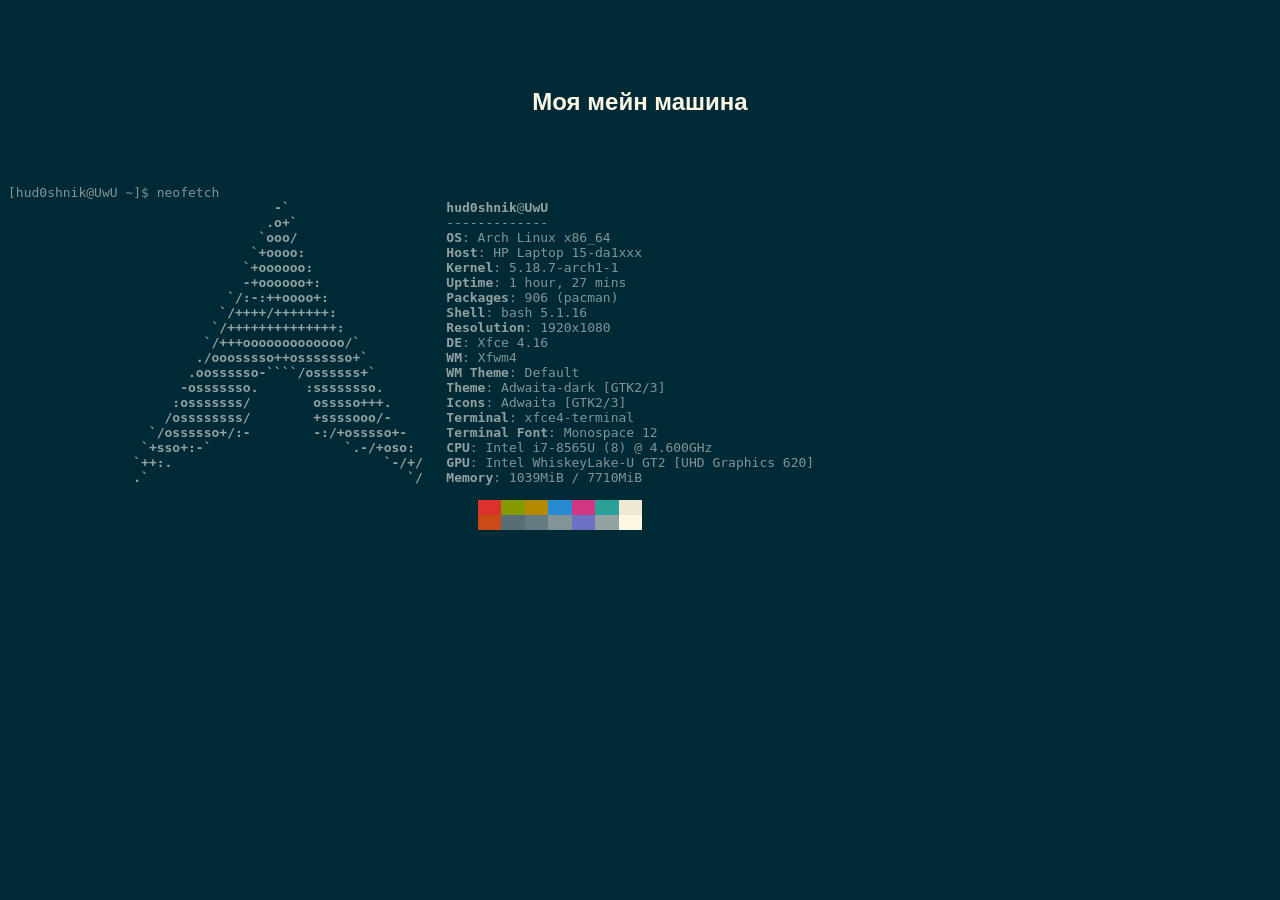
==== neofetch.html @ 8db68e8d "add neofetch Добавил на сайт файлик с выводом neofetch" ====
<!DOCTYPE html>
<html lang="ru">
   <head>
      <meta charset="utf-8">
      <title>Btw i use linux</title>
      <link href="files/img/favicon-96x96.png" rel="icon">
      <link href="files/extensions/aos/aos.css" rel="stylesheet">
      <link href="files/css/style.css" rel="stylesheet" id="theme_css">
   </head>
   <body style="background-color:#002B36">
      <div class="">
         <div data-aos="fade-in">
            <section id="neofetch">
               <h2 align="center" style="color: #FDF6E3">Моя мейн машина</h2>
               </br></br>
               <pre><font color="#839496">[hud0shnik@UwU ~]$ neofetch</font>
               <font color="#93A1A1"><b>                   -`</b></font>                    <font color="#93A1A1"><b>hud0shnik</b></font><font color="#839496">@</font><font color="#93A1A1"><b>UwU</b></font> 
               <font color="#93A1A1"><b>                  .o+`</b></font>                   <font color="#839496">-------------</font> 
               <font color="#93A1A1"><b>                 `ooo/</b></font>                   <font color="#93A1A1"><b>OS</b></font><font color="#839496">: Arch Linux x86_64 </font>
               <font color="#93A1A1"><b>                `+oooo:</b></font>                  <font color="#93A1A1"><b>Host</b></font><font color="#839496">: HP Laptop 15-da1xxx </font>
               <font color="#93A1A1"><b>               `+oooooo:</b></font>                 <font color="#93A1A1"><b>Kernel</b></font><font color="#839496">: 5.18.7-arch1-1 </font>
               <font color="#93A1A1"><b>               -+oooooo+:</b></font>                <font color="#93A1A1"><b>Uptime</b></font><font color="#839496">: 1 hour, 27 mins  </font>
               <font color="#93A1A1"><b>             `/:-:++oooo+:</b></font>               <font color="#93A1A1"><b>Packages</b></font><font color="#839496">: 906 (pacman) </font>
               <font color="#93A1A1"><b>            `/++++/+++++++:</b></font>              <font color="#93A1A1"><b>Shell</b></font><font color="#839496">: bash 5.1.16 </font>
               <font color="#93A1A1"><b>           `/++++++++++++++:</b></font>             <font color="#93A1A1"><b>Resolution</b></font><font color="#839496">: 1920x1080 </font>
               <font color="#93A1A1"><b>          `/+++ooooooooooooo/`</b></font>           <font color="#93A1A1"><b>DE</b></font><font color="#839496">: Xfce 4.16 </font>
               <font color="#93A1A1"><b>         ./ooosssso++osssssso+`</b></font>          <font color="#93A1A1"><b>WM</b></font><font color="#839496">: Xfwm4 </font>
               <font color="#93A1A1"><b>        .oossssso-````/ossssss+`</b></font>         <font color="#93A1A1"><b>WM Theme</b></font><font color="#839496">: Default </font>
               <font color="#93A1A1"><b>       -osssssso.      :ssssssso.</b></font>        <font color="#93A1A1"><b>Theme</b></font><font color="#839496">: Adwaita-dark [GTK2/3]</font> 
               <font color="#93A1A1"><b>      :osssssss/        osssso+++.</b></font>       <font color="#93A1A1"><b>Icons</b></font><font color="#839496">: Adwaita [GTK2/3] </font>
               <font color="#93A1A1"><b>     /ossssssss/        +ssssooo/-</b></font>       <font color="#93A1A1"><b>Terminal</b></font><font color="#839496">: xfce4-terminal </font>
               <font color="#93A1A1"><b>   `/ossssso+/:-        -:/+osssso+-</b></font>     <font color="#93A1A1"><b>Terminal Font</b></font><font color="#839496">: Monospace 12 </font>
               <font color="#93A1A1"><b>  `+sso+:-`                 `.-/+oso:</b></font>    <font color="#93A1A1"><b>CPU</b></font><font color="#839496">: Intel i7-8565U (8) @ 4.600GHz </font>
               <font color="#93A1A1"><b> `++:.                           `-/+/</b></font>   <font color="#93A1A1"><b>GPU</b></font><font color="#839496">: Intel WhiskeyLake-U GT2 [UHD Graphics 620] </font>
               <font color="#93A1A1"><b> .`                                 `/</b></font>   <font color="#93A1A1"><b>Memory</b></font><font color="#839496">: 1039MiB / 7710MiB </font>
            
                                                         <span tyle="background-color:#073642"><font color="#073642">   </font></span><span style="background-color:#DC322F"><font color="#DC322F">   </font></span><span style="background-color:#859900"><font color="#859900">   </font></span><span style="background-color:#B58900"><font color="#B58900">   </font></span><span style="background-color:#268BD2"><font color="#268BD2">   </font></span><span style="background-color:#D33682"><font color="#D33682">   </font></span><span style="background-color:#2AA198"><font color="#2AA198">   </font></span><span style="background-color:#EEE8D5"><font color="#EEE8D5">   </font></span>
                                                         <span style="background-color:#002B36"><font color="#002B36">   </font></span><span style="background-color:#CB4B16"><font color="#CB4B16">   </font></span><span style="background-color:#586E75"><font color="#586E75">   </font></span><span style="background-color:#657B83"><font color="#657B83">   </font></span><span style="background-color:#839496"><font color="#839496">   </font></span><span style="background-color:#6C71C4"><font color="#6C71C4">   </font></span><span style="background-color:#93A1A1"><font color="#93A1A1">   </font></span><span style="background-color:#FDF6E3"><font color="#FDF6E3">   </font></span>
               </pre>
            </section>
         </div>
      </div>
      <script src="files/extensions/aos/aos.js"></script>
      <script src="files/js/main.js"></script>
   </body>
</html>
---- files/css/style.css ----
/*	Общее	*/

body {
	font-family: "Open Sans", sans-serif;
	color: #272829;
}

h1,h2,h3,h4,h5,h6 {
	font-family: "Raleway", sans-serif;
}

a {
	text-decoration: none;
	color: #149dde;
}

a:hover {
	color: #37b3ec;
}

/*	Голова	*/

#header {
	padding: 0 15px;
	width: 300px;
	top: 0;
	left: 0;
	bottom: 0;
	z-index: 9997;
	transition: all ease-in-out 0.5s;
	transition: all 0.5s;
	position: fixed;
	overflow-y: auto;
	background: #040b14;
}

#header .profile img {
	margin: 15px auto;
	width: 120px;
	display: block;
	border: 7px solid #2c2f3f;
}

#header .profile h1 {
	font-size: 24px;
	margin: 0;
	padding: 0;
	font-weight: 600;
	-moz-text-align-last: center;
	text-align-last: center;
	font-family: "Poppins", sans-serif;
}

#header .profile h1 {
	text-decoration: none;
	color: #ffffff;
}

#header .profile .social-links a {
	margin-right: 5px;
	font-size: 18px;
	padding: 10px;
	width: 37px;
	height: 37px;
	line-height: 1;
	border-radius: 50%;
	transition: 0.5s;
	display: inline-block;
	text-align: center;
	background: #212431;
	color: #ffffff;
}

#header .profile .social-links a:hover {
	text-decoration: none;
	background: #149dde;
}

#main {
	margin-left: 300px;
}

@media (max-width: 1199px) {
	#header {
		left: -300px;
	}
	#main {
		margin-left: 0;
	}
}

#switch-button i{
	color: #7371cf;
}

#header #switch-button:hover{
	background: #7371cf;
}

#header #switch-button:hover i{
	transition: 0.5s;
	color: #fff;
}

/* Десктопная секция навигации */

.nav-menu {
	padding: 30px 0 0;
}

.nav-menu * {
	margin: 0;
	padding: 0;
	list-style: none;
}

.nav-menu>ul>li {
	position: relative;
	white-space: nowrap;
}

.nav-menu a,
.nav-menu a:focus {
	font-size: 15px;
	padding: 12px 15px;
	margin-bottom: 8px;
	transition: 0.3s;
	display: flex;
	align-items: center;
	color: #a8a9b4;
}

.nav-menu a i,
.nav-menu a:focus i {
	font-size: 24px;
	padding-right: 8px;
	color: #6f7180;
}

.nav-menu .active,
.nav-menu .active:focus,
.nav-menu a:hover,
.nav-menu li:hover>a {
	text-decoration: none;
	color: #ffffff;
}

.nav-menu .active i,
.nav-menu .active:focus i,
.nav-menu a:hover i,
.nav-menu li:hover>a i {
	color: #149dde;
}


/* Мобильная секция навигации */

.mobile-nav-toggle {
	border-radius: 50px;
	font-size: 24px;
	height: 40px;
	width: 40px;
	right: 15px;
	top: 15px;
	transition: all 0.4s;
	line-height: 0;
	z-index: 9998;
	border: 0;
	outline: none !important;
	justify-content: center;
	display: inline-flex;
	align-items: center;
	position: fixed;
	cursor: pointer;
	color: #ffffff;
	background-color: #149dde;
}

.mobile-nav-active {
	overflow: hidden;
}

.mobile-nav-active #header {
	left: 0;
}


/*	Главная красота сайта - Я	*/

#me {
	background: url("../img/me-bg.jpg") top center;
	background-size: cover;
	height: 100vh;
	width: 100%;
}

#me:before {
	background: rgba(5, 13, 23, 0.301);
	position: absolute;
	content: "";
	top: 0;
	left: 0;
	right: 0;
	bottom: 0;
	z-index: 1;
}

#me .me-container {
	position: relative;
	min-width: 300px;
	z-index: 2;
}

#me h1 {
	line-height: 56px;
	margin: 0 0 10px;
	font-size: 64px;
	font-weight: 700;
	color: #ffffff;
}

#me p {
	margin-bottom: 50px;
	font-size: 26px;
	font-family: "Poppins", sans-serif;
	color: #ffffff;
}

#me p span {
	border-bottom: 3px solid #149dde;
	padding-bottom: 4px;
	letter-spacing: 1px;
	color: #ffffff;
}

@media (min-width: 1024px) {
	#me {
		background-attachment: fixed;
	}
}

@media (max-width: 768px) {
	#me h1 {
		font-size: 28px;
		line-height: 36px;
	}
	#me h2 {
		font-size: 18px;
		line-height: 24px;
		margin-bottom: 30px;
	}
}


/*	Общее для всех секций	*/

section {
	padding: 60px 0;
	overflow: hidden;
}

.section-bg {
	background: #f5f8fd;
}

.section-title {
	padding-bottom: 30px;
}

.section-title h2 {
	padding-bottom: 20px;
	margin-bottom: 20px;
	font-size: 32px;
	position: relative;
	font-weight: bold;
	color: #173b6c;
}

.section-title h2::after {
	height: 3px;
	width: 50px;
	bottom: 0;
	left: 0;
	position: absolute;
	display: block;
	content: "";
	background: #149dde;
}

.section-title p {
	margin-bottom: 0;
}


/*	Обо мне	*/

.about .content h3 {
	font-size: 26px;
	font-weight: 700;
	color: #173b6c;
}

.about .content ul {
	padding: 0;
	list-style: none;
}

.about img {
	border-radius: 5px;
}

.about .content ul li {
	margin-bottom: 20px;
	align-items: center;
	display: flex;
}

.about .content ul strong {
	margin-right: 10px;
}

.about .content ul i {
	margin-right: 5px;
	font-size: 16px;
	line-height: 0;
	color: #149dde;
}


/*	Факты	*/

.facts {
	padding-bottom: 30px;
}

.facts .count-box {
	padding: 30px;
	width: 100%;
}

.facts .count-box i {
	font-size: 44px;
	line-height: 0;
	display: block;
	float: left;
	color: #149dde;
}

.facts .count-box span {
	margin-left: 60px;
	line-height: 40px;
	font-size: 48px;
	font-weight: 700;
	display: block;
	color: #050d18;
}

.facts .count-box p {
	padding: 15px 0 0;
	margin: 0 0 0 60px;
	font-size: 14px;
	color: #122f57;
	font-family: "Raleway", sans-serif;
}


/*	Скилз	*/

.skills .progress {
	height: 60px;
	border-radius: 0;
	background: none;
	display: block;
}

.skills .progress .skill {
	margin: 0 0 6px;
	font-weight: 600;
	padding: 0;
	display: block;
	text-transform: uppercase;
	font-family: "Poppins", sans-serif;
	color: #050d18;
}

.skills .progress .skill .val {
	font-style: normal;
	float: right;
}

.skills .progress-bar-wrap {
	height: 10px;
	background: #dce8f8;
}

.skills .progress-bar {
	width: 1px;
	height: 10px;
	transition: 0.9s;
	background-color: #149dde;
}


/*	Тулзы	*/

.tools .icon-box {
	margin-bottom: 20px;
}

.tools .icon {
	border: 1px solid #149dde;
	height: 54px;
	width: 54px;
	border-radius: 50%;
	transition: 0.5s;
	float: left;
	display: flex;
	align-items: center;
	justify-content: center;
	background: #ffffff;
}

.tools .icon i {
	font-size: 24px;
	line-height: 0;
	color: #ffffff;
}

.tools .title {
	font-size: 18px;
	margin-left: 80px;
	margin-bottom: 15px;
	font-weight: 700;
}

.tools .title a {
	color: #343a40;
}

.tools .title a:hover {
	color: #149dde;
}

.tools .description {
	margin-left: 80px;
	line-height: 24px;
	font-size: 14px;
}

/*	Сертификаты	*/

.papers img{
	border-radius: 5px;
}


/*	Контакты	*/

.contact {
	padding-bottom: 130px;
}

.contact .info {
	padding: 30px;
	width: 100%;
	box-shadow: 0 0 24px 0 rgba(0, 0, 0, 0.12);
	background: #ffffff;
}

.contact .info i {
	border-radius: 50px;
	font-size: 20px;
	height: 44px;
	width: 44px;
	float: left;
	display: flex;
	align-items: center;
	justify-content: center;
	transition: all 0.3s ease-in-out;
	background: #dff3fc;
	color: #149dde;
}

.contact .info h4 {
	padding: 0 0 0 60px;
	margin-bottom: 5px;
	font-size: 22px;
	font-weight: 600;
	color: #050d18;
}

.contact .info p {
	padding: 0 0 10px 60px;
	margin-bottom: 20px;
	font-size: 14px;
	color: #173b6c;
}

@-webkit-keyframes animate-loading {
	0% {
		transform: rotate(0deg);
	}
	100% {
		transform: rotate(360deg);
	}
}

@keyframes animate-loading {
	0% {
		transform: rotate(0deg);
	}
	100% {
		transform: rotate(360deg);
	}
}


/*	Ноги	*/

#footer {
	font-size: 14px;
	padding: 15px;
	width: 300px;
	z-index: 9999;
	bottom: 0;
	left: 0;
	position: fixed;
	color: #f4f6fd;
	background: #040b15;
}

.username{
	color: #b4dafc;
}

.username:hover{
	color: #2eafec;
}

#footer .credits {
	font-size: 13px;
	padding-top: 5px;
	text-align: center;
	color: #eaebf1;
}

@media (max-width: 1199px) {
	#footer {
		padding-right: 20px 15px;
		position: static;
		width: auto;
	}
}

/*	Кнопка "Наверх"	*/

.back-to-top {
	right: 15px;
	width: 40px;
	bottom: 15px;
	height: 40px;
	border-radius: 50px;
	opacity: 0;
	z-index: 996;
	transition: all 0.4s;
	position: fixed;
	visibility: hidden;
	background: #149dde;
}

.back-to-top i {
	font-size: 28px;
	line-height: 0;
	color: #ffffff;
}

.back-to-top:hover {
	background: #2eafec;
}

.back-to-top.active {
	opacity: 1;
	visibility: visible;
}

/*----------------------------------------------------------
Ну раз ты даже в css залез, вот тебе пасхалочка:
            teletype.in/@hud0shnik
Да, это мой телетайп, я его не сильно афиширую (на момент коммита) 
так что считай это подарком на новый год. :^)
----------------------------------------------------------*/
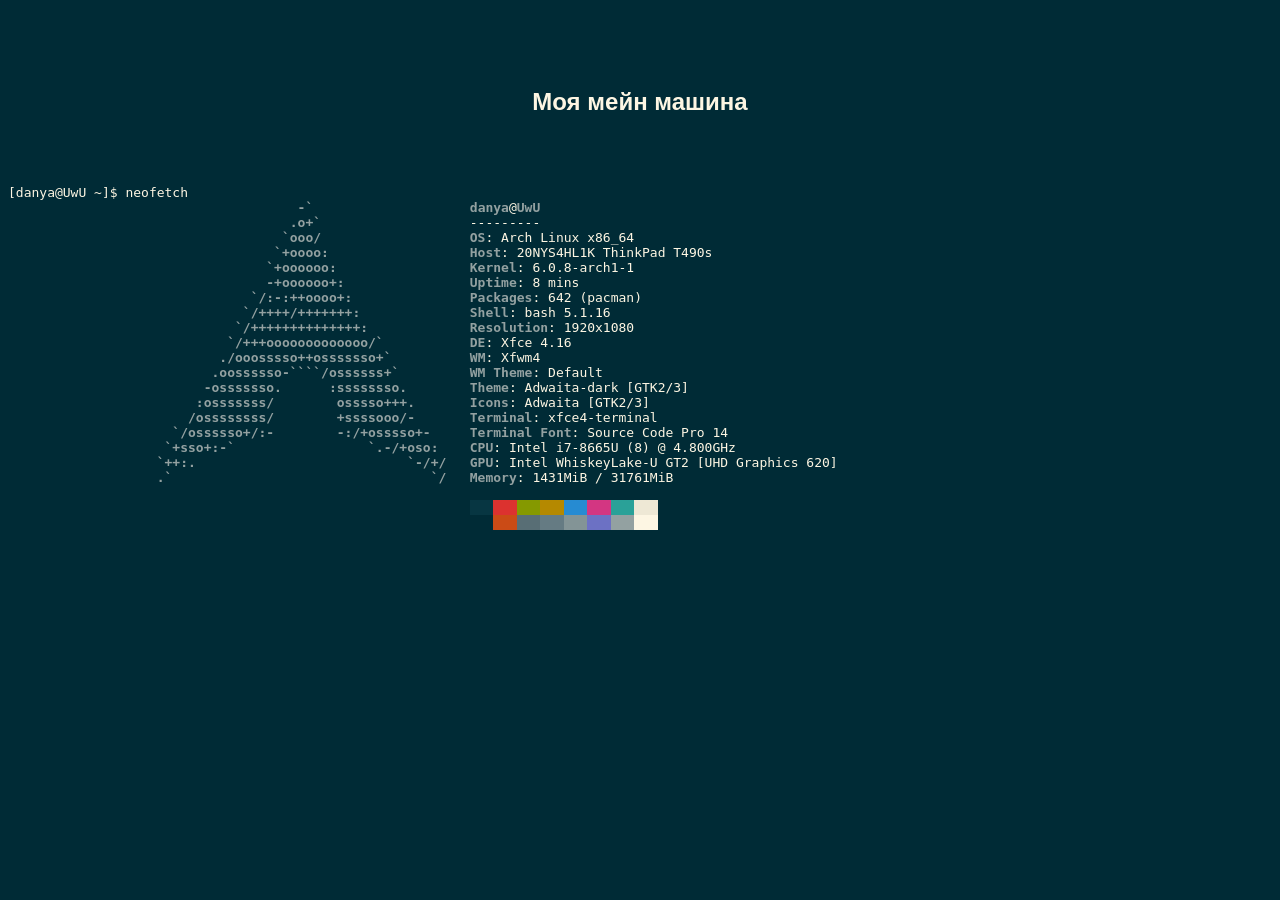
==== commit df6e1365: "update neofetch Купил ноут" ====
--- a/neofetch.html
+++ b/neofetch.html
@@ -10,32 +10,33 @@
    <body style="background-color:#002B36">
       <div class="">
          <div data-aos="fade-in">
-            <section id="neofetch">
-               <h2 align="center" style="color: #FDF6E3">Моя мейн машина</h2>
+            <section id="neofetch" style="color: #FDF6E3">
+               <h2 align="center">Моя мейн машина</h2>
                </br></br>
-               <pre><font color="#839496">[hud0shnik@UwU ~]$ neofetch</font>
-               <font color="#93A1A1"><b>                   -`</b></font>                    <font color="#93A1A1"><b>hud0shnik</b></font><font color="#839496">@</font><font color="#93A1A1"><b>UwU</b></font> 
-               <font color="#93A1A1"><b>                  .o+`</b></font>                   <font color="#839496">-------------</font> 
-               <font color="#93A1A1"><b>                 `ooo/</b></font>                   <font color="#93A1A1"><b>OS</b></font><font color="#839496">: Arch Linux x86_64 </font>
-               <font color="#93A1A1"><b>                `+oooo:</b></font>                  <font color="#93A1A1"><b>Host</b></font><font color="#839496">: HP Laptop 15-da1xxx </font>
-               <font color="#93A1A1"><b>               `+oooooo:</b></font>                 <font color="#93A1A1"><b>Kernel</b></font><font color="#839496">: 5.18.7-arch1-1 </font>
-               <font color="#93A1A1"><b>               -+oooooo+:</b></font>                <font color="#93A1A1"><b>Uptime</b></font><font color="#839496">: 1 hour, 27 mins  </font>
-               <font color="#93A1A1"><b>             `/:-:++oooo+:</b></font>               <font color="#93A1A1"><b>Packages</b></font><font color="#839496">: 906 (pacman) </font>
-               <font color="#93A1A1"><b>            `/++++/+++++++:</b></font>              <font color="#93A1A1"><b>Shell</b></font><font color="#839496">: bash 5.1.16 </font>
-               <font color="#93A1A1"><b>           `/++++++++++++++:</b></font>             <font color="#93A1A1"><b>Resolution</b></font><font color="#839496">: 1920x1080 </font>
-               <font color="#93A1A1"><b>          `/+++ooooooooooooo/`</b></font>           <font color="#93A1A1"><b>DE</b></font><font color="#839496">: Xfce 4.16 </font>
-               <font color="#93A1A1"><b>         ./ooosssso++osssssso+`</b></font>          <font color="#93A1A1"><b>WM</b></font><font color="#839496">: Xfwm4 </font>
-               <font color="#93A1A1"><b>        .oossssso-````/ossssss+`</b></font>         <font color="#93A1A1"><b>WM Theme</b></font><font color="#839496">: Default </font>
-               <font color="#93A1A1"><b>       -osssssso.      :ssssssso.</b></font>        <font color="#93A1A1"><b>Theme</b></font><font color="#839496">: Adwaita-dark [GTK2/3]</font> 
-               <font color="#93A1A1"><b>      :osssssss/        osssso+++.</b></font>       <font color="#93A1A1"><b>Icons</b></font><font color="#839496">: Adwaita [GTK2/3] </font>
-               <font color="#93A1A1"><b>     /ossssssss/        +ssssooo/-</b></font>       <font color="#93A1A1"><b>Terminal</b></font><font color="#839496">: xfce4-terminal </font>
-               <font color="#93A1A1"><b>   `/ossssso+/:-        -:/+osssso+-</b></font>     <font color="#93A1A1"><b>Terminal Font</b></font><font color="#839496">: Monospace 12 </font>
-               <font color="#93A1A1"><b>  `+sso+:-`                 `.-/+oso:</b></font>    <font color="#93A1A1"><b>CPU</b></font><font color="#839496">: Intel i7-8565U (8) @ 4.600GHz </font>
-               <font color="#93A1A1"><b> `++:.                           `-/+/</b></font>   <font color="#93A1A1"><b>GPU</b></font><font color="#839496">: Intel WhiskeyLake-U GT2 [UHD Graphics 620] </font>
-               <font color="#93A1A1"><b> .`                                 `/</b></font>   <font color="#93A1A1"><b>Memory</b></font><font color="#839496">: 1039MiB / 7710MiB </font>
-            
-                                                         <span tyle="background-color:#073642"><font color="#073642">   </font></span><span style="background-color:#DC322F"><font color="#DC322F">   </font></span><span style="background-color:#859900"><font color="#859900">   </font></span><span style="background-color:#B58900"><font color="#B58900">   </font></span><span style="background-color:#268BD2"><font color="#268BD2">   </font></span><span style="background-color:#D33682"><font color="#D33682">   </font></span><span style="background-color:#2AA198"><font color="#2AA198">   </font></span><span style="background-color:#EEE8D5"><font color="#EEE8D5">   </font></span>
-                                                         <span style="background-color:#002B36"><font color="#002B36">   </font></span><span style="background-color:#CB4B16"><font color="#CB4B16">   </font></span><span style="background-color:#586E75"><font color="#586E75">   </font></span><span style="background-color:#657B83"><font color="#657B83">   </font></span><span style="background-color:#839496"><font color="#839496">   </font></span><span style="background-color:#6C71C4"><font color="#6C71C4">   </font></span><span style="background-color:#93A1A1"><font color="#93A1A1">   </font></span><span style="background-color:#FDF6E3"><font color="#FDF6E3">   </font></span>
+               <pre>[danya@UwU ~]$ neofetch
+                  <font color="#93A1A1"><b>                   -`</b></font>                    <font color="#93A1A1"><b>danya</b></font>@<font color="#93A1A1"><b>UwU</b></font> 
+                  <font color="#93A1A1"><b>                  .o+`</b></font>                   --------- 
+                  <font color="#93A1A1"><b>                 `ooo/</b></font>                   <font color="#93A1A1"><b>OS</b></font>: Arch Linux x86_64 
+                  <font color="#93A1A1"><b>                `+oooo:</b></font>                  <font color="#93A1A1"><b>Host</b></font>: 20NYS4HL1K ThinkPad T490s 
+                  <font color="#93A1A1"><b>               `+oooooo:</b></font>                 <font color="#93A1A1"><b>Kernel</b></font>: 6.0.8-arch1-1 
+                  <font color="#93A1A1"><b>               -+oooooo+:</b></font>                <font color="#93A1A1"><b>Uptime</b></font>: 8 mins 
+                  <font color="#93A1A1"><b>             `/:-:++oooo+:</b></font>               <font color="#93A1A1"><b>Packages</b></font>: 642 (pacman) 
+                  <font color="#93A1A1"><b>            `/++++/+++++++:</b></font>              <font color="#93A1A1"><b>Shell</b></font>: bash 5.1.16 
+                  <font color="#93A1A1"><b>           `/++++++++++++++:</b></font>             <font color="#93A1A1"><b>Resolution</b></font>: 1920x1080 
+                  <font color="#93A1A1"><b>          `/+++ooooooooooooo/`</b></font>           <font color="#93A1A1"><b>DE</b></font>: Xfce 4.16 
+                  <font color="#93A1A1"><b>         ./ooosssso++osssssso+`</b></font>          <font color="#93A1A1"><b>WM</b></font>: Xfwm4 
+                  <font color="#93A1A1"><b>        .oossssso-````/ossssss+`</b></font>         <font color="#93A1A1"><b>WM Theme</b></font>: Default 
+                  <font color="#93A1A1"><b>       -osssssso.      :ssssssso.</b></font>        <font color="#93A1A1"><b>Theme</b></font>: Adwaita-dark [GTK2/3] 
+                  <font color="#93A1A1"><b>      :osssssss/        osssso+++.</b></font>       <font color="#93A1A1"><b>Icons</b></font>: Adwaita [GTK2/3] 
+                  <font color="#93A1A1"><b>     /ossssssss/        +ssssooo/-</b></font>       <font color="#93A1A1"><b>Terminal</b></font>: xfce4-terminal 
+                  <font color="#93A1A1"><b>   `/ossssso+/:-        -:/+osssso+-</b></font>     <font color="#93A1A1"><b>Terminal Font</b></font>: Source Code Pro 14 
+                  <font color="#93A1A1"><b>  `+sso+:-`                 `.-/+oso:</b></font>    <font color="#93A1A1"><b>CPU</b></font>: Intel i7-8665U (8) @ 4.800GHz 
+                  <font color="#93A1A1"><b> `++:.                           `-/+/</b></font>   <font color="#93A1A1"><b>GPU</b></font>: Intel WhiskeyLake-U GT2 [UHD Graphics 620] 
+                  <font color="#93A1A1"><b> .`                                 `/</b></font>   <font color="#93A1A1"><b>Memory</b></font>: 1431MiB / 31761MiB 
+                  
+                                                           <span style="background-color:#073642"><font color="#073642">   </font></span><span style="background-color:#DC322F"><font color="#DC322F">   </font></span><span style="background-color:#859900"><font color="#859900">   </font></span><span style="background-color:#B58900"><font color="#B58900">   </font></span><span style="background-color:#268BD2"><font color="#268BD2">   </font></span><span style="background-color:#D33682"><font color="#D33682">   </font></span><span style="background-color:#2AA198"><font color="#2AA198">   </font></span><span style="background-color:#EEE8D5"><font color="#EEE8D5">   </font></span>
+                                                           <span style="background-color:#002B36"><font color="#002B36">   </font></span><span style="background-color:#CB4B16"><font color="#CB4B16">   </font></span><span style="background-color:#586E75"><font color="#586E75">   </font></span><span style="background-color:#657B83"><font color="#657B83">   </font></span><span style="background-color:#839496"><font color="#839496">   </font></span><span style="background-color:#6C71C4"><font color="#6C71C4">   </font></span><span style="background-color:#93A1A1"><font color="#93A1A1">   </font></span><span style="background-color:#FDF6E3"><font color="#FDF6E3">   </font></span>
+                  
                </pre>
             </section>
          </div>
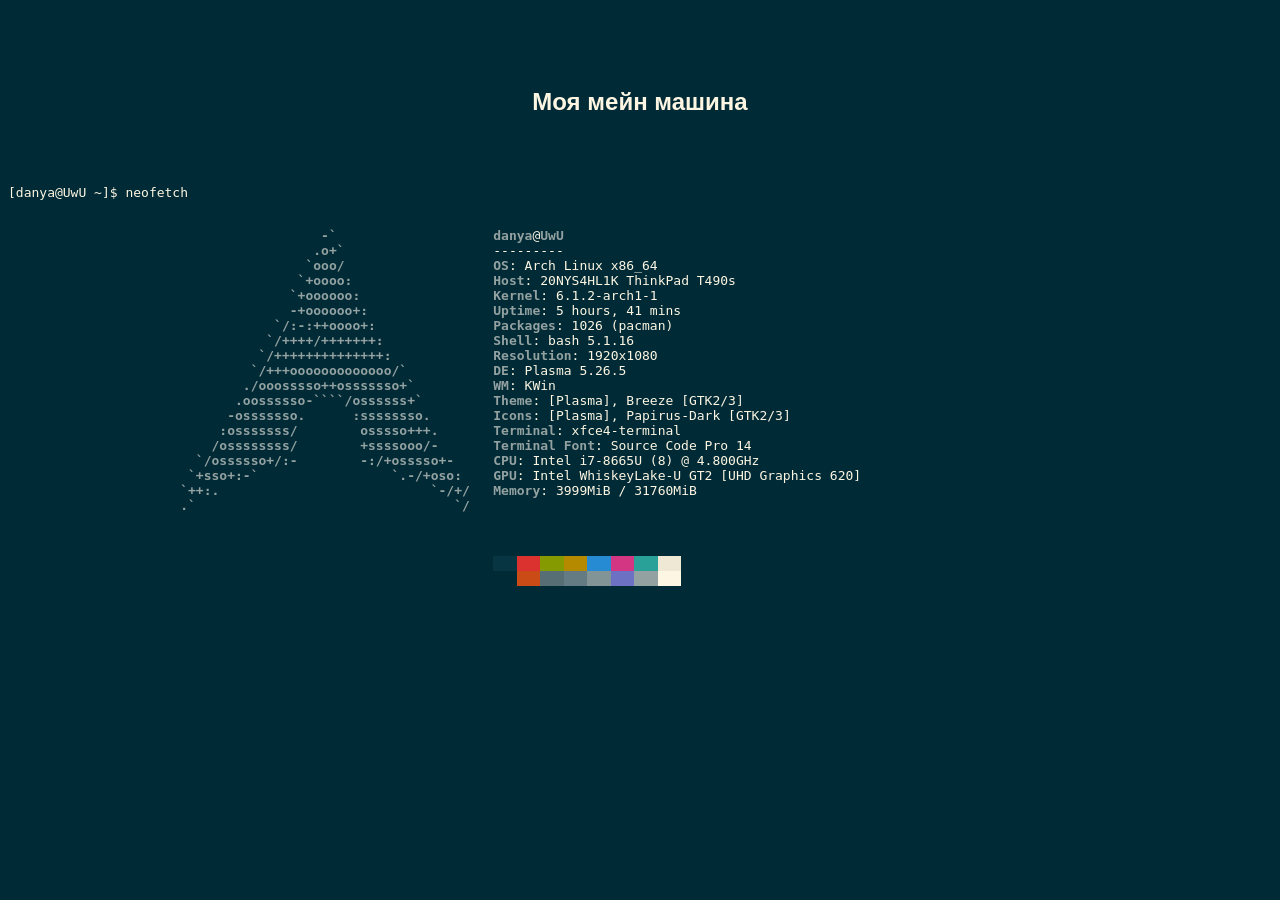
==== commit 07c7d77b: "update neofetch Актуализировал  Кстати, думаю скоро запилить статью о том, как я ушёл с xfce на плаз" ====
--- a/neofetch.html
+++ b/neofetch.html
@@ -14,28 +14,29 @@
                <h2 align="center">Моя мейн машина</h2>
                </br></br>
                <pre>[danya@UwU ~]$ neofetch
-                  <font color="#93A1A1"><b>                   -`</b></font>                    <font color="#93A1A1"><b>danya</b></font>@<font color="#93A1A1"><b>UwU</b></font> 
-                  <font color="#93A1A1"><b>                  .o+`</b></font>                   --------- 
-                  <font color="#93A1A1"><b>                 `ooo/</b></font>                   <font color="#93A1A1"><b>OS</b></font>: Arch Linux x86_64 
-                  <font color="#93A1A1"><b>                `+oooo:</b></font>                  <font color="#93A1A1"><b>Host</b></font>: 20NYS4HL1K ThinkPad T490s 
-                  <font color="#93A1A1"><b>               `+oooooo:</b></font>                 <font color="#93A1A1"><b>Kernel</b></font>: 6.0.8-arch1-1 
-                  <font color="#93A1A1"><b>               -+oooooo+:</b></font>                <font color="#93A1A1"><b>Uptime</b></font>: 8 mins 
-                  <font color="#93A1A1"><b>             `/:-:++oooo+:</b></font>               <font color="#93A1A1"><b>Packages</b></font>: 642 (pacman) 
-                  <font color="#93A1A1"><b>            `/++++/+++++++:</b></font>              <font color="#93A1A1"><b>Shell</b></font>: bash 5.1.16 
-                  <font color="#93A1A1"><b>           `/++++++++++++++:</b></font>             <font color="#93A1A1"><b>Resolution</b></font>: 1920x1080 
-                  <font color="#93A1A1"><b>          `/+++ooooooooooooo/`</b></font>           <font color="#93A1A1"><b>DE</b></font>: Xfce 4.16 
-                  <font color="#93A1A1"><b>         ./ooosssso++osssssso+`</b></font>          <font color="#93A1A1"><b>WM</b></font>: Xfwm4 
-                  <font color="#93A1A1"><b>        .oossssso-````/ossssss+`</b></font>         <font color="#93A1A1"><b>WM Theme</b></font>: Default 
-                  <font color="#93A1A1"><b>       -osssssso.      :ssssssso.</b></font>        <font color="#93A1A1"><b>Theme</b></font>: Adwaita-dark [GTK2/3] 
-                  <font color="#93A1A1"><b>      :osssssss/        osssso+++.</b></font>       <font color="#93A1A1"><b>Icons</b></font>: Adwaita [GTK2/3] 
-                  <font color="#93A1A1"><b>     /ossssssss/        +ssssooo/-</b></font>       <font color="#93A1A1"><b>Terminal</b></font>: xfce4-terminal 
-                  <font color="#93A1A1"><b>   `/ossssso+/:-        -:/+osssso+-</b></font>     <font color="#93A1A1"><b>Terminal Font</b></font>: Source Code Pro 14 
-                  <font color="#93A1A1"><b>  `+sso+:-`                 `.-/+oso:</b></font>    <font color="#93A1A1"><b>CPU</b></font>: Intel i7-8665U (8) @ 4.800GHz 
-                  <font color="#93A1A1"><b> `++:.                           `-/+/</b></font>   <font color="#93A1A1"><b>GPU</b></font>: Intel WhiskeyLake-U GT2 [UHD Graphics 620] 
-                  <font color="#93A1A1"><b> .`                                 `/</b></font>   <font color="#93A1A1"><b>Memory</b></font>: 1431MiB / 31761MiB 
-                  
-                                                           <span style="background-color:#073642"><font color="#073642">   </font></span><span style="background-color:#DC322F"><font color="#DC322F">   </font></span><span style="background-color:#859900"><font color="#859900">   </font></span><span style="background-color:#B58900"><font color="#B58900">   </font></span><span style="background-color:#268BD2"><font color="#268BD2">   </font></span><span style="background-color:#D33682"><font color="#D33682">   </font></span><span style="background-color:#2AA198"><font color="#2AA198">   </font></span><span style="background-color:#EEE8D5"><font color="#EEE8D5">   </font></span>
-                                                           <span style="background-color:#002B36"><font color="#002B36">   </font></span><span style="background-color:#CB4B16"><font color="#CB4B16">   </font></span><span style="background-color:#586E75"><font color="#586E75">   </font></span><span style="background-color:#657B83"><font color="#657B83">   </font></span><span style="background-color:#839496"><font color="#839496">   </font></span><span style="background-color:#6C71C4"><font color="#6C71C4">   </font></span><span style="background-color:#93A1A1"><font color="#93A1A1">   </font></span><span style="background-color:#FDF6E3"><font color="#FDF6E3">   </font></span>
+                <pre>
+                     <span style="color:#93A1A1"><b>                   -`</b></span>                    <span style="color:#93A1A1"><b>danya</b></span>@<span style="color:#93A1A1"><b>UwU</b></span> 
+                     <span style="color:#93A1A1"><b>                  .o+`</b></span>                   --------- 
+                     <span style="color:#93A1A1"><b>                 `ooo/</b></span>                   <span style="color:#93A1A1"><b>OS</b></span>: Arch Linux x86_64 
+                     <span style="color:#93A1A1"><b>                `+oooo:</b></span>                  <span style="color:#93A1A1"><b>Host</b></span>: 20NYS4HL1K ThinkPad T490s 
+                     <span style="color:#93A1A1"><b>               `+oooooo:</b></span>                 <span style="color:#93A1A1"><b>Kernel</b></span>: 6.1.2-arch1-1 
+                     <span style="color:#93A1A1"><b>               -+oooooo+:</b></span>                <span style="color:#93A1A1"><b>Uptime</b></span>: 5 hours, 41 mins 
+                     <span style="color:#93A1A1"><b>             `/:-:++oooo+:</b></span>               <span style="color:#93A1A1"><b>Packages</b></span>: 1026 (pacman) 
+                     <span style="color:#93A1A1"><b>            `/++++/+++++++:</b></span>              <span style="color:#93A1A1"><b>Shell</b></span>: bash 5.1.16 
+                     <span style="color:#93A1A1"><b>           `/++++++++++++++:</b></span>             <span style="color:#93A1A1"><b>Resolution</b></span>: 1920x1080 
+                     <span style="color:#93A1A1"><b>          `/+++ooooooooooooo/`</b></span>           <span style="color:#93A1A1"><b>DE</b></span>: Plasma 5.26.5 
+                     <span style="color:#93A1A1"><b>         ./ooosssso++osssssso+`</b></span>          <span style="color:#93A1A1"><b>WM</b></span>: KWin 
+                     <span style="color:#93A1A1"><b>        .oossssso-````/ossssss+`</b></span>         <span style="color:#93A1A1"><b>Theme</b></span>: [Plasma], Breeze [GTK2/3] 
+                     <span style="color:#93A1A1"><b>       -osssssso.      :ssssssso.</b></span>        <span style="color:#93A1A1"><b>Icons</b></span>: [Plasma], Papirus-Dark [GTK2/3] 
+                     <span style="color:#93A1A1"><b>      :osssssss/        osssso+++.</b></span>       <span style="color:#93A1A1"><b>Terminal</b></span>: xfce4-terminal 
+                     <span style="color:#93A1A1"><b>     /ossssssss/        +ssssooo/-</b></span>       <span style="color:#93A1A1"><b>Terminal Font</b></span>: Source Code Pro 14 
+                     <span style="color:#93A1A1"><b>   `/ossssso+/:-        -:/+osssso+-</b></span>     <span style="color:#93A1A1"><b>CPU</b></span>: Intel i7-8665U (8) @ 4.800GHz 
+                     <span style="color:#93A1A1"><b>  `+sso+:-`                 `.-/+oso:</b></span>    <span style="color:#93A1A1"><b>GPU</b></span>: Intel WhiskeyLake-U GT2 [UHD Graphics 620]
+                     <span style="color:#93A1A1"><b> `++:.                           `-/+/</b></span>   <span style="color:#93A1A1"><b>Memory</b></span>: 3999MiB / 31760MiB 
+                     <span style="color:#93A1A1"><b> .`                                 `/</b></span>
+                     </pre>
+                                                              <span style="background-color:#073642"><font color="#073642">   </font></span><span style="background-color:#DC322F"><font color="#DC322F">   </font></span><span style="background-color:#859900"><font color="#859900">   </font></span><span style="background-color:#B58900"><font color="#B58900">   </font></span><span style="background-color:#268BD2"><font color="#268BD2">   </font></span><span style="background-color:#D33682"><font color="#D33682">   </font></span><span style="background-color:#2AA198"><font color="#2AA198">   </font></span><span style="background-color:#EEE8D5"><font color="#EEE8D5">   </font></span>
+                                                              <span style="background-color:#002B36"><font color="#002B36">   </font></span><span style="background-color:#CB4B16"><font color="#CB4B16">   </font></span><span style="background-color:#586E75"><font color="#586E75">   </font></span><span style="background-color:#657B83"><font color="#657B83">   </font></span><span style="background-color:#839496"><font color="#839496">   </font></span><span style="background-color:#6C71C4"><font color="#6C71C4">   </font></span><span style="background-color:#93A1A1"><font color="#93A1A1">   </font></span><span style="background-color:#FDF6E3"><font color="#FDF6E3">   </font></span>
                   
                </pre>
             </section>
